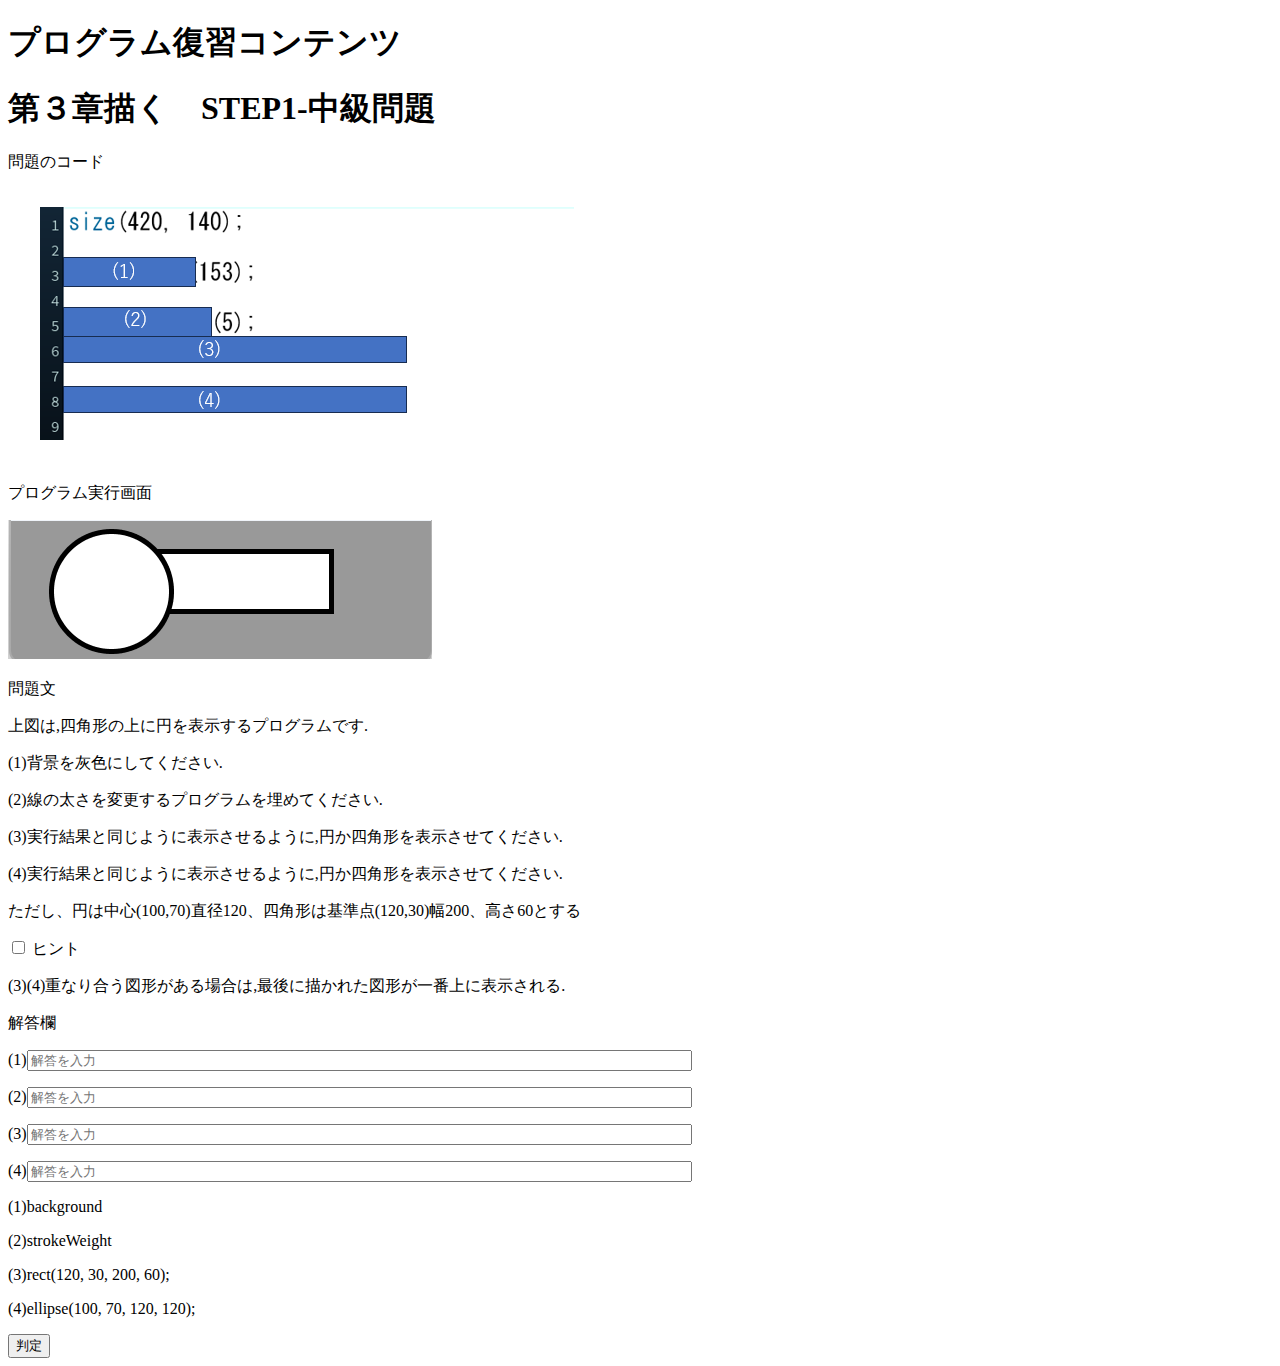
==== index.html @ bce204ca "Add files via upload" ====
<!DOCTYPE html>
<html>
<head>
	<title>第３章描く　STEP1-中級問題</title>
	<link rel = "stylesheet" href="website.css">
</head>

<body>
	<div class = "title">
	<h1 class = daimei>プログラム復習コンテンツ</h1>
	<div class="home"></div>
	</div>

	<h1 class = "daimei2">第３章描く　STEP1-中級問題</h1>

	<div class = "yokonarabi">
	<div class = "mondai">
	<p class="midasi1">問題のコード</p>
	<img src="3syou_1_tyuukyuu_mondai.png">
	</div>

	<div class = "gamen">
	<p class="midasi2">プログラム実行画面</p>
	<img src="3syou_1_tyuukyuu_kekka.png">
	</div>
	</div>

	<p class="midasi3">問題文</p>
	<div class = "mondaibun">
	<p>上図は,四角形の上に円を表示するプログラムです.</p>
	<p>(1)背景を灰色にしてください.</p>
	<p>(2)線の太さを変更するプログラムを埋めてください.</p>
	<p>(3)実行結果と同じように表示させるように,円か四角形を表示させてください.</p>
	<p>(4)実行結果と同じように表示させるように,円か四角形を表示させてください.</p>
	<p>ただし、円は中心(100,70)直径120、四角形は基準点(120,30)幅200、高さ60とする</p>
	<input type="checkbox" id="check1">
	<label class="check1" for="check1">ヒント</label>
	<div class = "hinto">
	<p>(3)(4)重なり合う図形がある場合は,最後に描かれた図形が一番上に表示される.</p>
	</div>
	</div>
	
	

	<!--<input type="checkbox" id="check">-->
	<!--<a href="#" class="btn-square-shadow" for="check">ヒント</a>-->
	<!--<p class="midasi4">ヒント</p>-->

	

	<p class="midasi4">解答欄</p>
	<div class = "kaitouran">
	<p>
	<label>(1)<input type="text" id="one" size="80" placeholder="解答を入力"></label>
	<p id = "text1"></p>
	</p>
	<p>
	<label>(2)<input type="text" id="two" size="80" placeholder="解答を入力"</label>
	<p id = "text2"></p>
	</p>
	<p>
	<label>(3)<input type="text" id="three" size="80" placeholder="解答を入力"</label>
	<p id = "text3"></p>
	</p>
	<p>
	<label>(4)<input type="text" id="four" size="80" placeholder="解答を入力"</label>
	<p id = "text4"></p>
	</p>

	
	<p>(1)background</p>
	<p>(2)strokeWeight</p>
	<p>(3)rect(120, 30, 200, 60);</p>
	<p>(4)ellipse(100, 70, 120, 120);</p>

	<input type="button" id="btn" value="判定">
	</div>

	
	
	<script src = "main.js"></script>

</body>

</html>
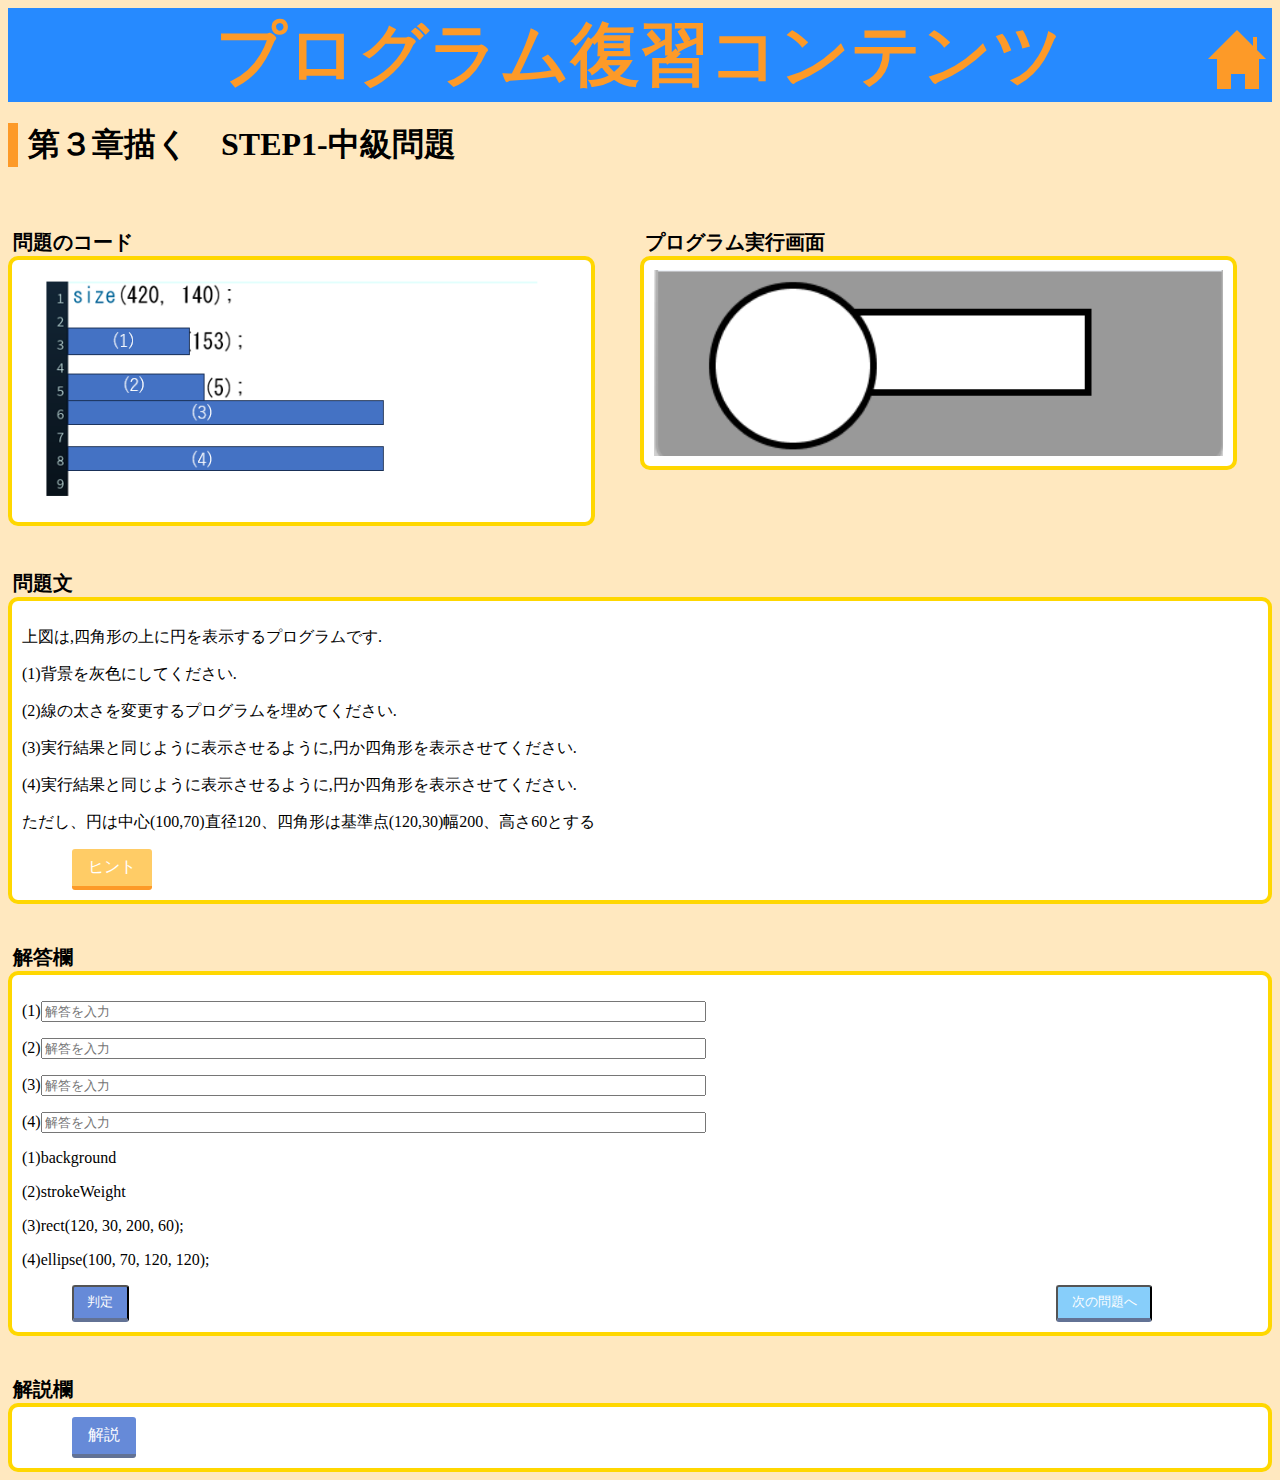
==== commit 6f2e7784: "Update index.html" ====
--- a/index.html
+++ b/index.html
@@ -7,8 +7,10 @@
 
 <body>
 	<div class = "title">
-	<h1 class = daimei>プログラム復習コンテンツ</h1>
+	<h1 class = "daimei">プログラム復習コンテンツ</h1>
+	<a href='https://o-saringu.github.io/mokuji/'>
 	<div class="home"></div>
+	</a>
 	</div>
 
 	<h1 class = "daimei2">第３章描く　STEP1-中級問題</h1>
@@ -74,12 +76,25 @@
 	<p>(4)ellipse(100, 70, 120, 120);</p>
 
 	<input type="button" id="btn" value="判定">
+
+	<input type="button"  id="btn2" onclick="location.href='https://o-saringu.github.io/3-1_zyoukyuu/'"value="次の問題へ">
+
 	</div>
 
-	
+	<p class="midasi3">解説欄</p>
+	<div class = "mondaibun">
+	<input type="checkbox" id="check2">
+	<label class="check2" for="check2">解説</label>
+	<div class = "kaisetu">
+	<p><a href="https://o-saringu.github.io/size/"target="_blank" rel="noopener noreferrer" >size()関数</a>
+	<p><a href="https://o-saringu.github.io/background/"target="_blank" rel="noopener noreferrer" >background()関数</a>
+	<p><a href="https://o-saringu.github.io/strokeWeight/"target="_blank" rel="noopener noreferrer" >strokeWeight()関数</a>
+	<p><a href="https://o-saringu.github.io/rect/"target="_blank" rel="noopener noreferrer" >rect()関数</a>
+	<p><a href="https://o-saringu.github.io/ellipse/"target="_blank" rel="noopener noreferrer" >ellipse()関数</a>
+	</div>	
 	
 	<script src = "main.js"></script>
 
 </body>
 
-</html>+</html>
--- a/website.css
+++ b/website.css
@@ -0,0 +1,293 @@
+@charset "UTF-8";
+
+
+body{
+	background-color:#FFE8BF;
+}
+
+.yokonarabi{
+	display:flex;
+}
+
+
+
+.midasi1{
+	
+}
+
+.title{
+	background-color:#268AFF;
+	display:flex;
+	justify-content:center;
+	position:relative;
+}
+
+.daimei{
+	fontsize:80px;
+	color:#FD9A28;
+	margin:0 auto;
+	font-size:5.4vw;
+	font-family: 'Bangers',sans-serif; 
+}
+
+.daimei2{
+	border-left:solid 10px #FD9A28;
+	padding-left:10px;
+	
+}
+
+.midasi1,.midasi2,.midasi3,.midasi4{
+	font-weight:bold;
+	font-size: 20px;
+	position: relative;
+	top: 20px;
+	left: 5px;
+}
+
+	
+
+.home {
+	position: absolute;
+	font-size:2.9vw;
+	right:0;
+	margin-right:1%;
+	margin-top:3.5%;
+	width: 0.4em;
+	height: 0.4em;
+	border-top: 0.6em solid #FD9A28;
+	border-left: 0.4em solid #FD9A28;
+	border-right: 0.4em solid #FD9A28;
+}
+/* 屋根 */
+.home::before {
+	position: absolute;
+	content: "";
+	top: -1.2em;
+	left: -0.6em;
+	width: 0;
+	height: 0;
+	border-left: 0.8em solid transparent;
+	border-right: 0.8em solid transparent;
+	border-bottom: 0.8em solid #FD9A28;
+}
+/* 煙突 */
+.home::after {
+	position: absolute;
+	top: -1.0em;
+	left: 0.6em;
+	width: 0.1em;
+	height: 0.4em;
+	content: "";
+	background-color: #FD9A28;
+}
+
+.mondai{
+	width: 50%;
+}
+
+.mondai img{
+	width: 90%;
+	background-color:#FFF;
+	border: solid 4px #FFD700;
+        border-radius: 10px;
+        padding: 5px;
+	
+}
+
+.gamen{
+	width: 50%;
+}
+
+.gamen img{
+	width: 90%;
+	background-color:#FFF;
+	border: solid 4px #FFD700;
+        border-radius: 10px;
+        padding: 10px;
+}
+
+
+.mondaibun{
+	background-color:#FFF;
+	border: solid 4px #FFD700;
+        border-radius: 10px;
+        padding: 10px;
+}
+
+/*ボタン*/
+#check1{
+	display: none;
+}
+.check1{
+	position: relative;
+	left: 50px;
+	cursor:pointer;
+	display: inline-block;
+ 	padding: 0.5em 1em;
+  	text-decoration: none;
+  	background: #FFCC66;/*ボタン色*/
+  	color: #FFF;
+  	border-bottom: solid 4px #FD9A28;
+  	border-radius: 3px;
+}
+.check1:hover {
+	border-bottom: solid 2px #FD9A28;
+    	transform: translateY(3px);
+}
+
+.check1:active {
+  	/*ボタンを押したとき*/
+  	-webkit-transform: translateY(4px);
+  	transform: translateY(4px);/*下に動く*/
+  	box-shadow: 0px 0px 1px rgba(0, 0, 0, 0.2);/*影を小さく*/
+  	border-bottom: none;
+}
+
+.hinto{
+	background: #ffaf74;
+	display: none;	
+}
+
+#check1:checked+label+.hinto{
+	display: block;
+}
+
+
+.kaitouran{
+	
+	background-color:#FFF;
+	border: solid 4px #FFD700;
+        border-radius: 10px;
+        padding: 10px;
+}
+
+/*解答の色*/
+#text1, #text2, #text3, #text4, #text5, #text6{
+	color:red;
+}
+
+/*判定ボタン*/
+
+#btn{
+	position: relative;
+	left: 50px;
+	cursor:pointer;
+	display: inline-block;
+ 	padding: 0.5em 1em;
+  	text-decoration: none;
+  	background: #668ad8;/*ボタン色*/
+  	color: #FFF;
+  	border-bottom: solid 4px #627295;
+  	border-radius: 3px;
+}
+
+#btn:hover {
+  	border-bottom: solid 2px #1d7fde;
+    	transform: translateY(3px);
+}
+#btn:active {
+  	/*ボタンを押したとき*/
+	-webkit-transform: translateY(4px);
+  	transform: translateY(4px);/*下に動く*/
+  	box-shadow: 0px 0px 1px rgba(0, 0, 0, 0.2);/*影を小さく*/
+  	border-bottom: none;
+  	
+}
+
+
+/*次の問題へ*/
+#btn2{
+	position: absolute;
+	right:0; 
+	margin-right: 10%;/*位置の変更*/
+	cursor:pointer;
+	display: inline-block;
+ 	padding: 0.5em 1em;
+  	text-decoration: none;
+  	background: #87cefa;/*ボタン色*/
+  	color: #FFF;
+  	border-bottom: solid 4px #627295;
+  	border-radius: 3px;
+}
+
+#btn2:hover {
+  	border-bottom: solid 2px #1d7fde;
+    	transform: translateY(3px);
+}
+#btn2:active {
+  	/*ボタンを押したとき*/
+	-webkit-transform: translateY(4px);
+  	transform: translateY(4px);/*下に動く*/
+  	box-shadow: 0px 0px 1px rgba(0, 0, 0, 0.2);/*影を小さく*/
+  	border-bottom: none;
+  	
+}
+
+#btn3{
+	
+	position: relative;
+	left: 300px;
+	cursor:pointer;
+	display: inline-block;
+ 	padding: 0.5em 1em;
+  	text-decoration: none;
+  	background: #668ad8;/*ボタン色*/
+  	color: #FFF;
+  	border-bottom: solid 4px #627295;
+  	border-radius: 3px;
+}
+
+#btn3:hover {
+  	border-bottom: solid 2px #1d7fde;
+    	transform: translateY(3px);
+}
+#btn3:active {
+  	/*ボタンを押したとき*/
+	-webkit-transform: translateY(4px);
+  	transform: translateY(4px);/*下に動く*/
+  	box-shadow: 0px 0px 1px rgba(0, 0, 0, 0.2);/*影を小さく*/
+  	border-bottom: none;
+  	
+}
+
+/*ボタン*/
+#check2{
+	display: none;
+}
+.check2{
+	position: relative;
+	left: 50px;
+	cursor:pointer;
+	display: inline-block;
+ 	padding: 0.5em 1em;
+  	text-decoration: none;
+  	background:  #668ad8;/*ボタン色*/
+  	color: #FFF;
+  	border-bottom: solid 4px #627295;;
+  	border-radius: 3px;
+}
+.check2:hover {
+	border-bottom: solid 2px #627295;;
+    	transform: translateY(3px);
+}
+
+.check2:active {
+  	/*ボタンを押したとき*/
+  	-webkit-transform: translateY(4px);
+  	transform: translateY(4px);/*下に動く*/
+  	box-shadow: 0px 0px 1px rgba(0, 0, 0, 0.2);/*影を小さく*/
+  	border-bottom: none;
+}
+
+.kaisetu{
+	display: none;	
+}
+
+#check2:checked+label+.kaisetu{
+	display: block;
+}
+
+
+
+
+
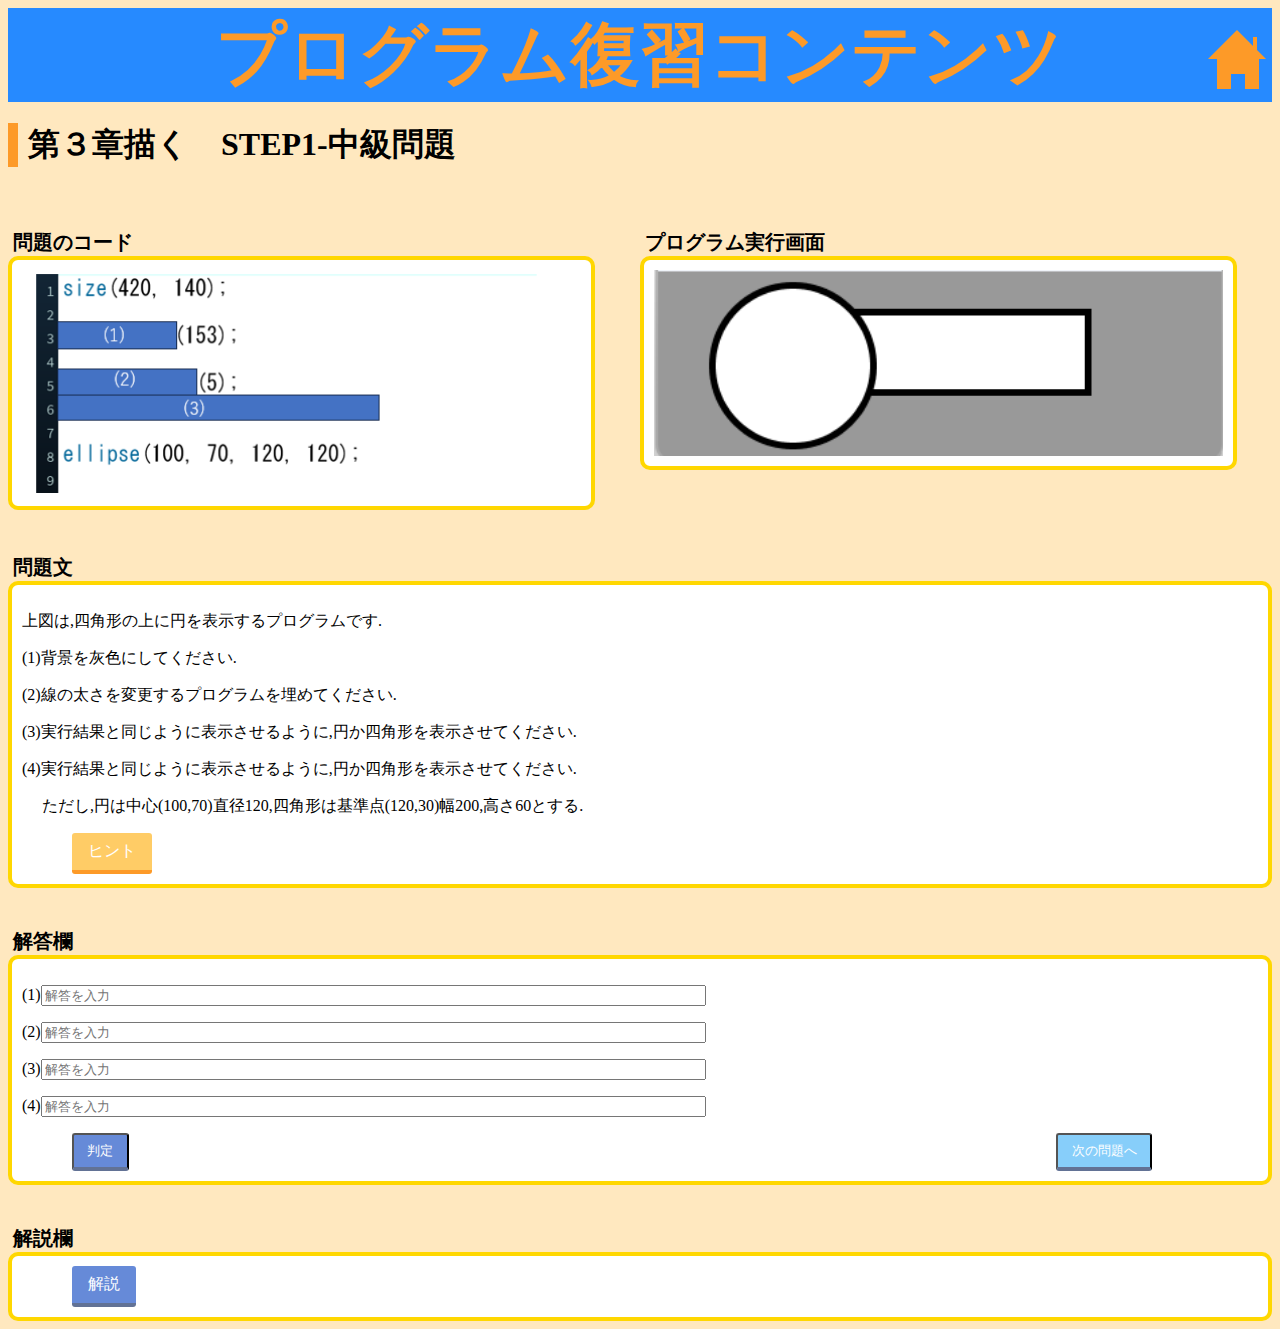
==== commit 4917dc60: "Update index.html" ====
--- a/index.html
+++ b/index.html
@@ -34,7 +34,7 @@
 	<p>(2)線の太さを変更するプログラムを埋めてください.</p>
 	<p>(3)実行結果と同じように表示させるように,円か四角形を表示させてください.</p>
 	<p>(4)実行結果と同じように表示させるように,円か四角形を表示させてください.</p>
-	<p>ただし、円は中心(100,70)直径120、四角形は基準点(120,30)幅200、高さ60とする</p>
+	<p>　 ただし,円は中心(100,70)直径120,四角形は基準点(120,30)幅200,高さ60とする.</p>
 	<input type="checkbox" id="check1">
 	<label class="check1" for="check1">ヒント</label>
 	<div class = "hinto">
@@ -69,15 +69,11 @@
 	<p id = "text4"></p>
 	</p>
 
-	
-	<p>(1)background</p>
-	<p>(2)strokeWeight</p>
-	<p>(3)rect(120, 30, 200, 60);</p>
-	<p>(4)ellipse(100, 70, 120, 120);</p>
+
 
 	<input type="button" id="btn" value="判定">
 
-	<input type="button"  id="btn2" onclick="location.href='https://o-saringu.github.io/3-1_zyoukyuu/'"value="次の問題へ">
+	<input type="button"  id="btn2" onclick="location.href='https://o-saringu.github.io/3-1_jyoukyuu/'"value="次の問題へ">
 
 	</div>
 
